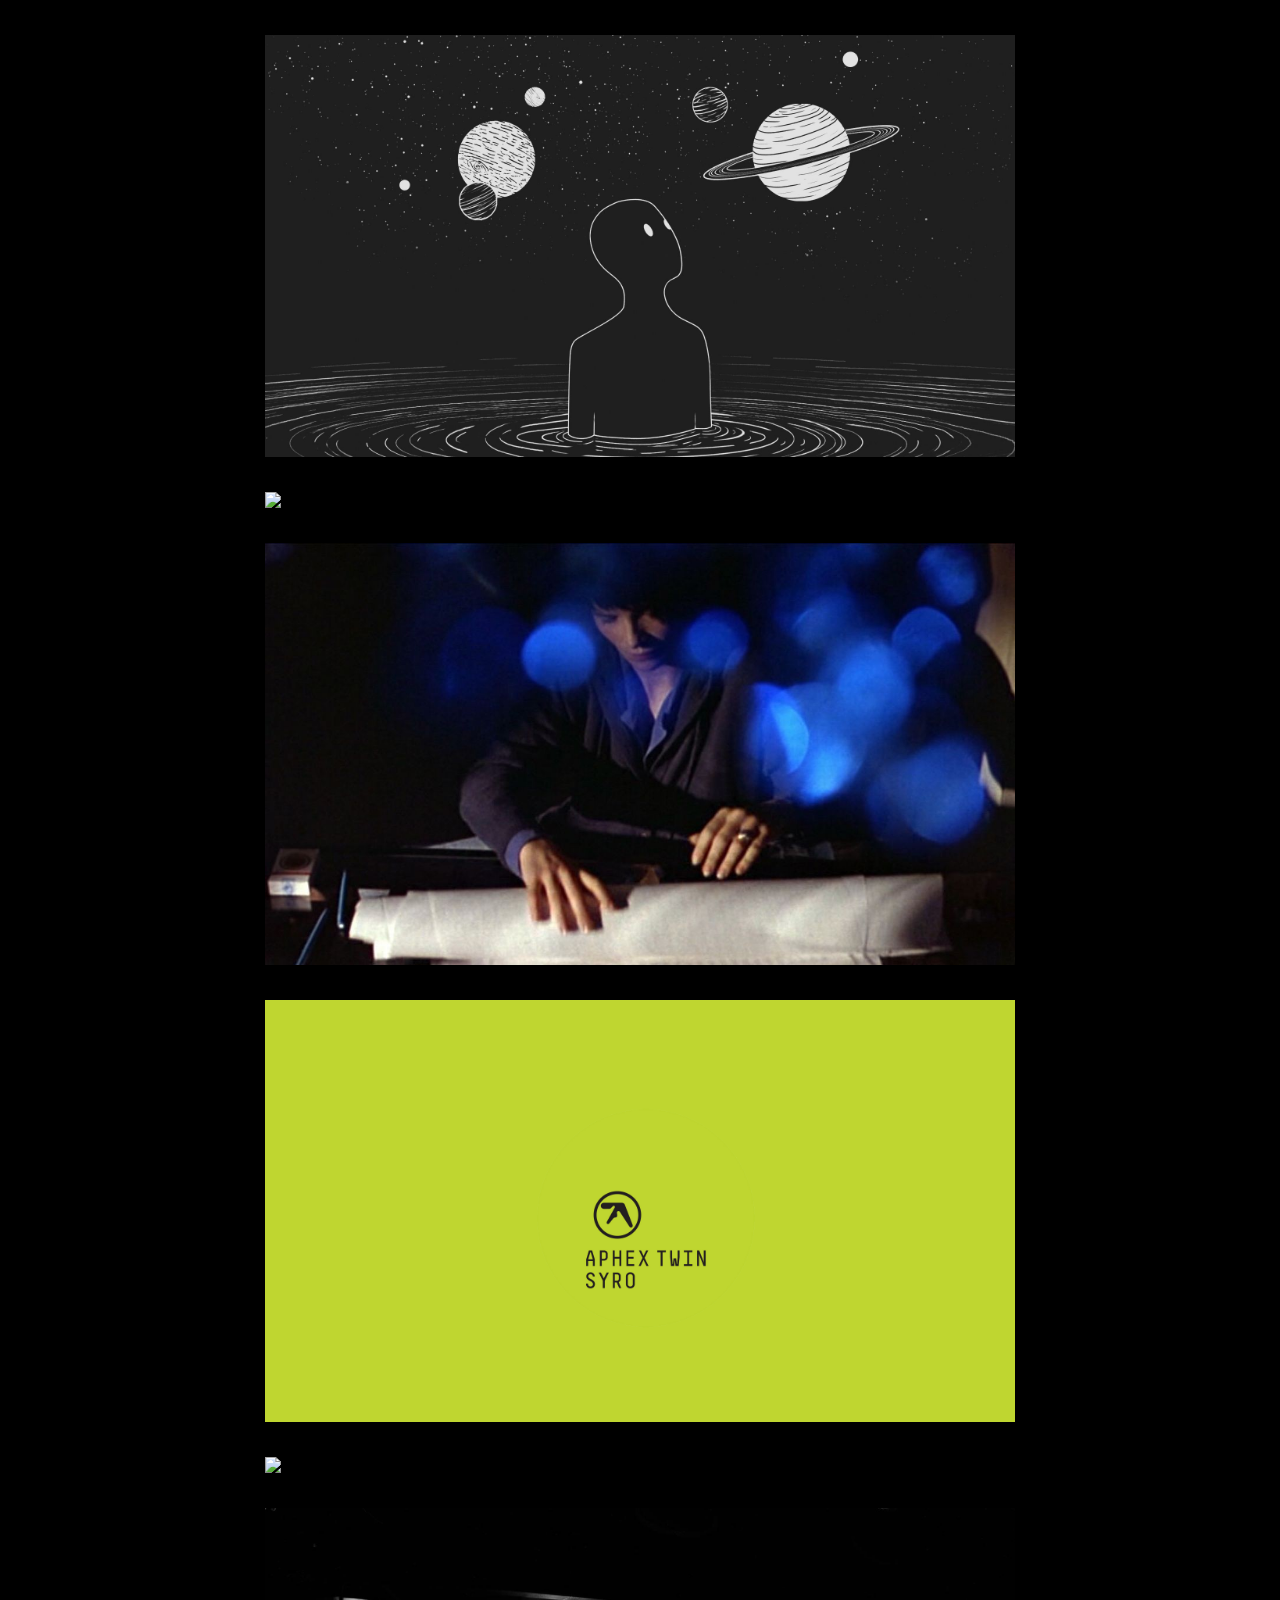
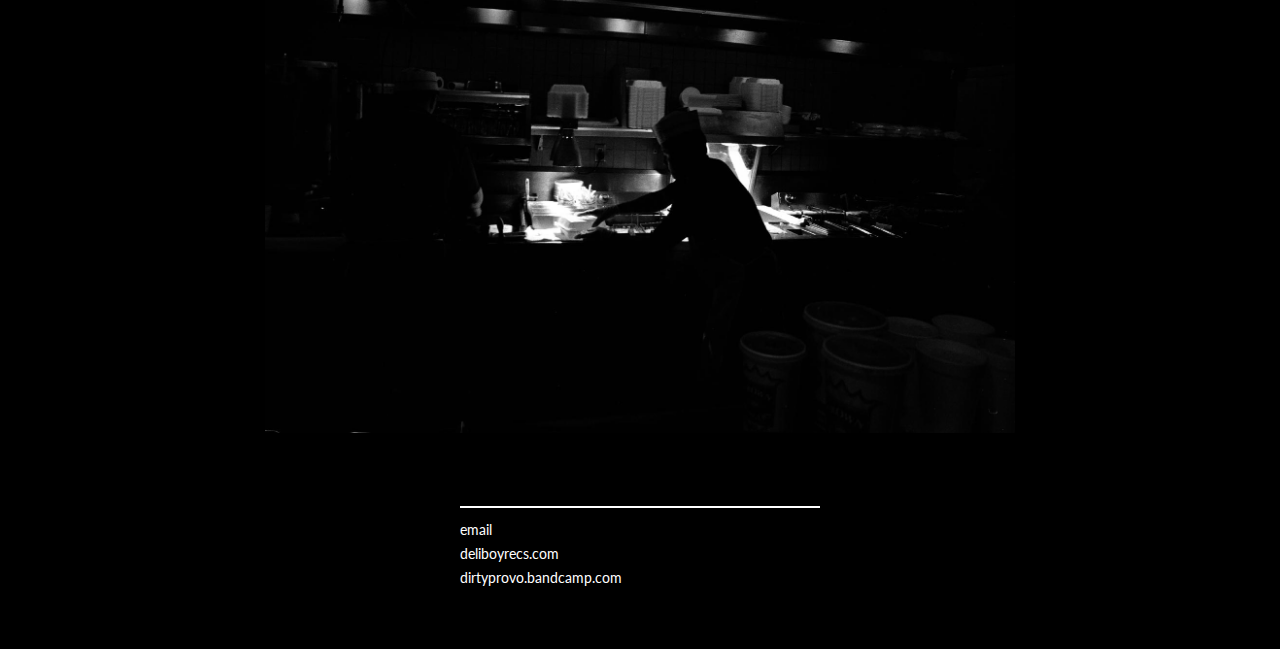
==== waitingroom/index.html @ b411a550 "updated waiting room links and images" ====
<!DOCTYPE html>
<html lang="en">
  <head>
    <meta charset="utf-8">
    <meta http-equiv="X-UA-Compatible" content="IE=edge">
    <meta name="viewport" content="width=device-width, initial-scale=1">
    <meta name="google-site-verification" content="" />
    <meta name="description" content="(waiting room.)">
    <meta name="author" content="jrusshall">
    <link rel="shortcut icon" href="assets/ico/favicon.ico">

    <title>waitingroom</title>

    <link href="assets/css/bootstrap.css" rel="stylesheet">
    <link href="assets/css/style.css" rel="stylesheet">
    <link href="assets/css/font-awesome.min.css" rel="stylesheet">

    <script src="assets/js/modernizr.js"></script>

    <link rel="icon" href="/assets/img/icon.png">
  </head>

  <body>

	<div id="headerwrap">
	    <div class="container">
			<div class="row">
				<!-- <div class="col-lg-8 col-lg-offset-2">
					<h3></h3>
					<h1>deli boy records & tapes</h1>
					<h5></h5>
					<h5></h5>
				</div> -->
        <div class="col-lg-8 col-lg-offset-2 himg">
					<a href="http://i.imgur.com/MYYtwkP.jpg" target="_blank"><img src="assets/img/browser.png" class="img-responsive"></a>
				</div>
        <!-- <div class="col-lg-8 col-lg-offset-2 himg img-spacer">
          <h4><a href="https://choirboy-tl.bandcamp.com/">Choir Boy's "Passive With Desire" out now on Team Love and Deli Boy Records</a></h4>
          <h5><a href="http://www.goldflakepaint.co.uk/album-stream-choir-boy-passive-with-desire-premiere/">Stream on GoldFlakePaint</a></h5>
        </div> -->
        <div class="col-lg-8 col-lg-offset-2 himg img-spacer">
					<a href="http://i.imgur.com/d11Zmqt.jpg" target="_blank"><img src="assets/img/browser-1.png" class="img-responsive"></a>
				</div>
        <div class="col-lg-8 col-lg-offset-2 himg img-spacer">
          <a href="https://www.youtube.com/watch?v=Hxu6my_t4pM" target="_blank"><img src="assets/img/browser-2.png" class="img-responsive"></a>
				</div>
        <div class="col-lg-8 col-lg-offset-2 himg img-spacer">
          <a href="https://www.youtube.com/watch?v=3_MRe3JwFc8" target="_blank"><img src="assets/img/browser-3.png" class="img-responsive"></a>
				</div>
        <div class="col-lg-8 col-lg-offset-2 himg img-spacer">
          <a href="https://www.youtube.com/watch?v=0mkLNYaCJns" target="_blank"><img src="assets/img/browser-4.png" class="img-responsive"></a>
				</div>
				<div class="col-lg-8 col-lg-offset-2 himg img-spacer">
          <a href="https://www.flickr.com/photos/mooksavich/" target="_blank"><img src="assets/img/browser-5.png" class="img-responsive"></a>
				</div>
        <!-- <div class="col-lg-8 col-lg-offset-2 himg img-spacer">
					<img src="assets/img/cover.png" class="img-responsive">
				</div> -->
			</div><!-- /row -->
	    </div> <!-- /container -->
	</div><!-- /headerwrap -->

  <div id="footerwrap">
	 	<div class="container">
		 	<div class="row">
		 		<div class="col-lg-4">
		 			<!-- <h4>about</h4> -->
		 			<!-- <div class="hline-w"></div> -->
            <!-- <p>copyright &copy; 2016 jrh. all rights reserved.</p> -->
  		 	</div>
		 		<div class="col-lg-4">
		 			<!-- <h4>social</h4> -->
		 			<div class="hline"></div>
            <p>
              <a href="mailto:jrusshall@gmail.com">email</a><br/>
              <a href="http://www.deliboyrecs.com">deliboyrecs.com</a><br/>
              <a href="https://dirtyprovo.bandcamp.com">dirtyprovo.bandcamp.com</a><br/>
            </p>
		 			<!-- <p>
		 				<a href="https://www.facebook.com/deliboyrecs/"><i class="fa fa-facebook"></i></a>
            <a href="https://www.instagram.com/choirdoi/"><i class="fa fa-instagram"></i></a>
		 				<a href="https://twitter.com/fartman69haha/"><i class="fa fa-twitter"></i></a>
		 				<a href="http://batmanors.tumblr.com/"><i class="fa fa-tumblr"></i></a>
		 			</p> -->
		 		</div>
		 		<div class="col-lg-4">
		 			<!-- <h4>contact</h4> -->
		 			<!-- <div class="hline-w"></div> -->
          <!-- <p>
            <a href="mailto:jrusshall@gmail.com"><i class="fa fa-envelope"></i></a>
          </p> -->
		 		</div>

		 	</div><! --/row -->
	 	</div><! --/container -->
	 </div><! --/footerwrap -->


  <script src="https://ajax.googleapis.com/ajax/libs/jquery/1.11.0/jquery.min.js"></script>
  <script src="assets/js/bootstrap.min.js"></script>
	<script src="assets/js/retina-1.1.0.js"></script>
	<script src="assets/js/jquery.hoverdir.js"></script>
	<script src="assets/js/jquery.hoverex.min.js"></script>
	<script src="assets/js/jquery.prettyPhoto.js"></script>
  <script src="assets/js/jquery.isotope.min.js"></script>
  <script src="assets/js/custom.js"></script>


<script>
// Portfolio
(function($) {
	"use strict";
	var $container = $('.portfolio'),
		$items = $container.find('.portfolio-item'),
		portfolioLayout = 'fitRows';

		if( $container.hasClass('portfolio-centered') ) {
			portfolioLayout = 'masonry';
		}

		$container.isotope({
			filter: '*',
			animationEngine: 'best-available',
			layoutMode: portfolioLayout,
			animationOptions: {
			duration: 750,
			easing: 'linear',
			queue: false
		},
		masonry: {
		}
		}, refreshWaypoints());

		function refreshWaypoints() {
			setTimeout(function() {
			}, 1000);
		}

		$('nav.portfolio-filter ul a').on('click', function() {
				var selector = $(this).attr('data-filter');
				$container.isotope({ filter: selector }, refreshWaypoints());
				$('nav.portfolio-filter ul a').removeClass('active');
				$(this).addClass('active');
				return false;
		});

		function getColumnNumber() {
			var winWidth = $(window).width(),
			columnNumber = 1;

			if (winWidth > 1200) {
				columnNumber = 5;
			} else if (winWidth > 950) {
				columnNumber = 4;
			} else if (winWidth > 600) {
				columnNumber = 3;
			} else if (winWidth > 400) {
				columnNumber = 2;
			} else if (winWidth > 250) {
				columnNumber = 1;
			}
				return columnNumber;
			}

			function setColumns() {
				var winWidth = $(window).width(),
				columnNumber = getColumnNumber(),
				itemWidth = Math.floor(winWidth / columnNumber);

				$container.find('.portfolio-item').each(function() {
					$(this).css( {
					width : itemWidth + 'px'
				});
			});
		}

		function setPortfolio() {
			setColumns();
			$container.isotope('reLayout');
		}

		$container.imagesLoaded(function () {
			setPortfolio();
		});

		$(window).on('resize', function () {
		setPortfolio();
	});
})(jQuery);
</script>
  </body>
</html>
---- waitingroom/assets/css/style.css ----
@import url(http://fonts.googleapis.com/css?family=Raleway:400,700,900);
@import url(http://fonts.googleapis.com/css?family=Lato:400,900);
@import url("prettyPhoto.css") screen;
@import url("hoverex-all.css") screen;

	* {
		margin: 0;
		padding: 0px;
	}

body {
	background: #000;
	margin: 0;
	height: 100%;
	color: #FFF;
	font-family: 'Lato', sans-serif;
	font-weight: 400;
	}

h1, h2, h3, h4, h5, h6 {
	font-family: 'Raleway', sans-serif;
	font-weight: 700;
}

p {
	padding: 0;
	margin-bottom: 12px;
	font-family: 'Lato', sans-serif;
	font-weight: 400;
	font-size: 14px;
	line-height: 24px;
	color: #FFF;
	margin-top: 10px;
}

img {
	height: auto;
	max-width: 100%;
}

a {
	padding: 0;
	margin: 0;
	text-decoration: none;
	color:#FFF;
	-webkit-transition: background-color .4s linear, color .4s linear;
	-moz-transition: background-color .4s linear, color .4s linear;
	-o-transition: background-color .4s linear, color .4s linear;
	-ms-transition: background-color .4s linear, color .4s linear;
	transition: background-color .4s linear, color .4s linear;
}
a:hover,
a:focus {
  text-decoration: none;
  color:#a1a1a1;
}

::-moz-selection  {
	color: #fff;
	text-shadow:none;
	background:#2B2E31;
}
::selection {
	color: #fff;
	text-shadow:none;
	background:#2B2E31;
}

.centered {
	text-align: center
}

.navbar {
	min-height: 70px;
	padding-top: 10px;
	margin-bottom: 0px;
}

.navbar-brand {
	font-family: 'Raleway', sans-serif;
	font-weight: 800;
	font-style: italic;
}

.navbar-header .navbar-brand {
	color: #FFF;
	text-shadow: 2px 2px 3px #D79CCA;
	font-size: 18px;
}

.navbar-default .navbar-nav > li > a {
	color: #FFF;
	font-weight: 700;
	font-size: 13px;
}

.navbar-default .navbar-nav > li > a:hover {
	color: #D79CCA;
}

.navbar-default .navbar-nav > .active > a, .navbar-default .navbar-nav > .active > a:hover, .navbar-default .navbar-nav > .active > a:focus {
	color: #D79CCA;
	/*background-color: transparent;*/
}

.navbar-default {
	background-color: #000;
	/*background-color:rgba(215, 156, 202, .95);*/
	border-bottom: 2px solid #FFF;
}

.dropdown-menu {
	background: #D79CCA;
}

.dropdown-menu > li > a {
	color: white;
	font-weight: 700;
	font-size: 12px;
}

.btn-theme {
  color: #fff;
  background-color: #D79CCA;
  border-color: #D79CCA;
  margin: 4px;
}
.btn-theme:hover,
.btn-theme:focus,
.btn-theme:active,
.btn-theme.active,
.open .dropdown-toggle.btn-theme {
  color: #fff;
  background-color: #00b3fe;
  border-color: #00b3fe;
}

.dmbutton:hover,
.dmbutton:active,
.dmbutton:focus{
	color: #ffffff;
	background-color: #1A1A1A;
	border-color: #ffffff;
}
.dmbutton {
	background:rgba(0, 0, 0, 0);
	border: 1px solid #ffffff;
	color: #ffffff;
	-webkit-border-radius: 2px;
	border-radius: 2px;
	padding-top: 1.025rem;
	padding-right: 2.25rem;
	letter-spacing:0.85px;
	padding-bottom: 1.0875rem;
	padding-left: 2.25rem;
	font-size: 1.55rem;
	cursor: pointer;
	font-weight: normal;
	line-height: normal;
	margin: 0 0 1.25rem;
	text-decoration: none;
	text-align: center;
	display: inline-block;
	-webkit-transition: background-color 300ms ease-out;
	-moz-transition: background-color 300ms ease-out;
	transition: background-color 300ms ease-out;
	-webkit-appearance: none;
	font-weight: normal !important;
}

.mtb {
	margin-top: 80px;
	margin-bottom: 80px;
}

.mb {
	margin-bottom: 60px;
}

.mt {
	margin-top: 60px;
}

.hline {
	border-bottom: 2px solid #FFF;
}

#headerwrap {
	min-height: 550px;
	padding-top: 35px;
	text-align: center;
}

#headerwrap h3, h5 {
	color: #1A1A1A;
	font-weight: 400;
}

#headerwrap h1 {
	color: #1A1A1A;
	margin-bottom: 25px;
}

#headerwrap .img-responsive {
	margin: 0 auto;
}

.img-spacer {
	padding-top: 35px;
}

/* Services Wrap */
#service {
	margin-top: 5px;
	margin-bottom: 20px;
}

#service h3 {
	margin-bottom: 25px;
	text-shadow: 2px 2px 3px #D79CCA;
}

#service i {
	color: #FFF;
	font-size: 60px;
	padding: 15px;
}

#portfoliowrap {
	display: block;
	text-align: center
}

#portfoliowrap h3 {
	margin-bottom: 1025px;
	text-shadow: 2px 2px 3px #D79CCA;
}

.portfolio {
	padding:0 !important;
	margin:0 !important;
	display:block;
}


.portfolio-item .title:before {border-radius:0; display:none}
.portfolio-item p {margin:0px 0 30px;}
.portfolio-item h3 {margin:-10px 0 10px; font-size:16px; text-transform: ;}


.tpl6 h3
{
	color:#FFF;
	margin:0;
	padding: 57px 5px 0px;
	font-size:16px;
}
.tpl6 .dmbutton
{
	display:inline-block;
	margin: 0px 5px 20px 5px;
	font-size:16px;
}

.tpl6 .bg
{
	height:100%;
	width:100%;
	background-color:#D79CCA;
	background-color:rgba(215, 156, 202, .9);
	text-align:center;
}

/* Testimonials Wrap */
#twrap {
	background: url(../img/t-back.jpg) no-repeat center top;
	margin-top: 0px;
	padding-top:60px;
	text-align:center;
	background-attachment: relative;
	background-position: center center;
	min-height: 450px;
	width: 100%;

    -webkit-background-size: 100%;
    -moz-background-size: 100%;
    -o-background-size: 100%;
    background-size: 100%;

    -webkit-background-size: cover;
    -moz-background-size: cover;
    -o-background-size: cover;
    background-size: cover;
}

#twrap i {
	font-size: 50px;
	color: white;
	margin-bottom: 25px;
}

#twrap p {
	color: white;
	font-size: 15px;
	line-height: 30px;
}

/* clients logo */
#cwrap {
	background: #f7f7f7;
	margin-top: 0px;
	padding-top: 80px;
	padding-bottom: 100px;
}

#cwrap h3 {
	margin-bottom: 60px;
}

/* Footer */
#footerwrap {
	padding-top: 73px;
	padding-bottom: 47px;
	background: #000;
}

#footerwrap p {
	color: #FFF;
}

#footerwrap h4 {
	color: #FFF;
}

#footerwrap i {
	font-size: 30px;
	color: #FFF;
	padding-right: 25px;
}

#footerwrap i:hover {
	color: #1A1A1A;
}

/* General Tweaks */
#blue {
	background: #00b3fe;
	margin-top: 60px;
	margin-bottom: 60px;
	padding-top: 25px;
	padding-bottom: 25px;
}

#blue h3 {
	color: white;
	margin-left: 15px;
}

.ctitle {
	color: #00b3fe;
	font-weight: 700;
	margin-bottom: 15px;
}

csmall {
	font-size: 12px;
	color: #b3b3b3;
}
csmall2 {
	font-size: 12px;
	color: #f39c12
}

.spacing {
	margin-top: 40px;
	margin-bottom: 40px;
}

.badge-theme {
	background: #00b3fe;
}

/* Contact Page */
#contactwrap {
	background: url(../img/contact.jpg) no-repeat center top;
	margin-top: -60px;
	padding-top:0px;
	text-align:center;
	background-attachment: relative;
	background-position: center center;
	min-height: 400px;
	width: 100%;

    -webkit-background-size: 100%;
    -moz-background-size: 100%;
    -o-background-size: 100%;
    background-size: 100%;

    -webkit-background-size: cover;
    -moz-background-size: cover;
    -o-background-size: cover;
    background-size: cover;
}

/* Blog Page */
.popular-posts {
	margin: 0px;
	padding-left: 0px;
	}

.popular-posts li {
	list-style: none;
	margin-bottom: 20px;
	min-height: 70px;
}
.popular-posts li a,
.popular-posts li a:hover {
	color:#2f2f2f;
	text-decoration: none;
	}

.popular-posts li img {
	float: left;
	margin-right: 20px;
	}

.popular-posts li em {
	font-family: 'Lato', sans-serif;
	font-size: 12px;
	color: #b3b3b3
	}

.popular-posts p {
	line-height: normal;
	margin-bottom: auto;
}

.share i {
	padding-right: 15px;
	font-size: 18px;
}
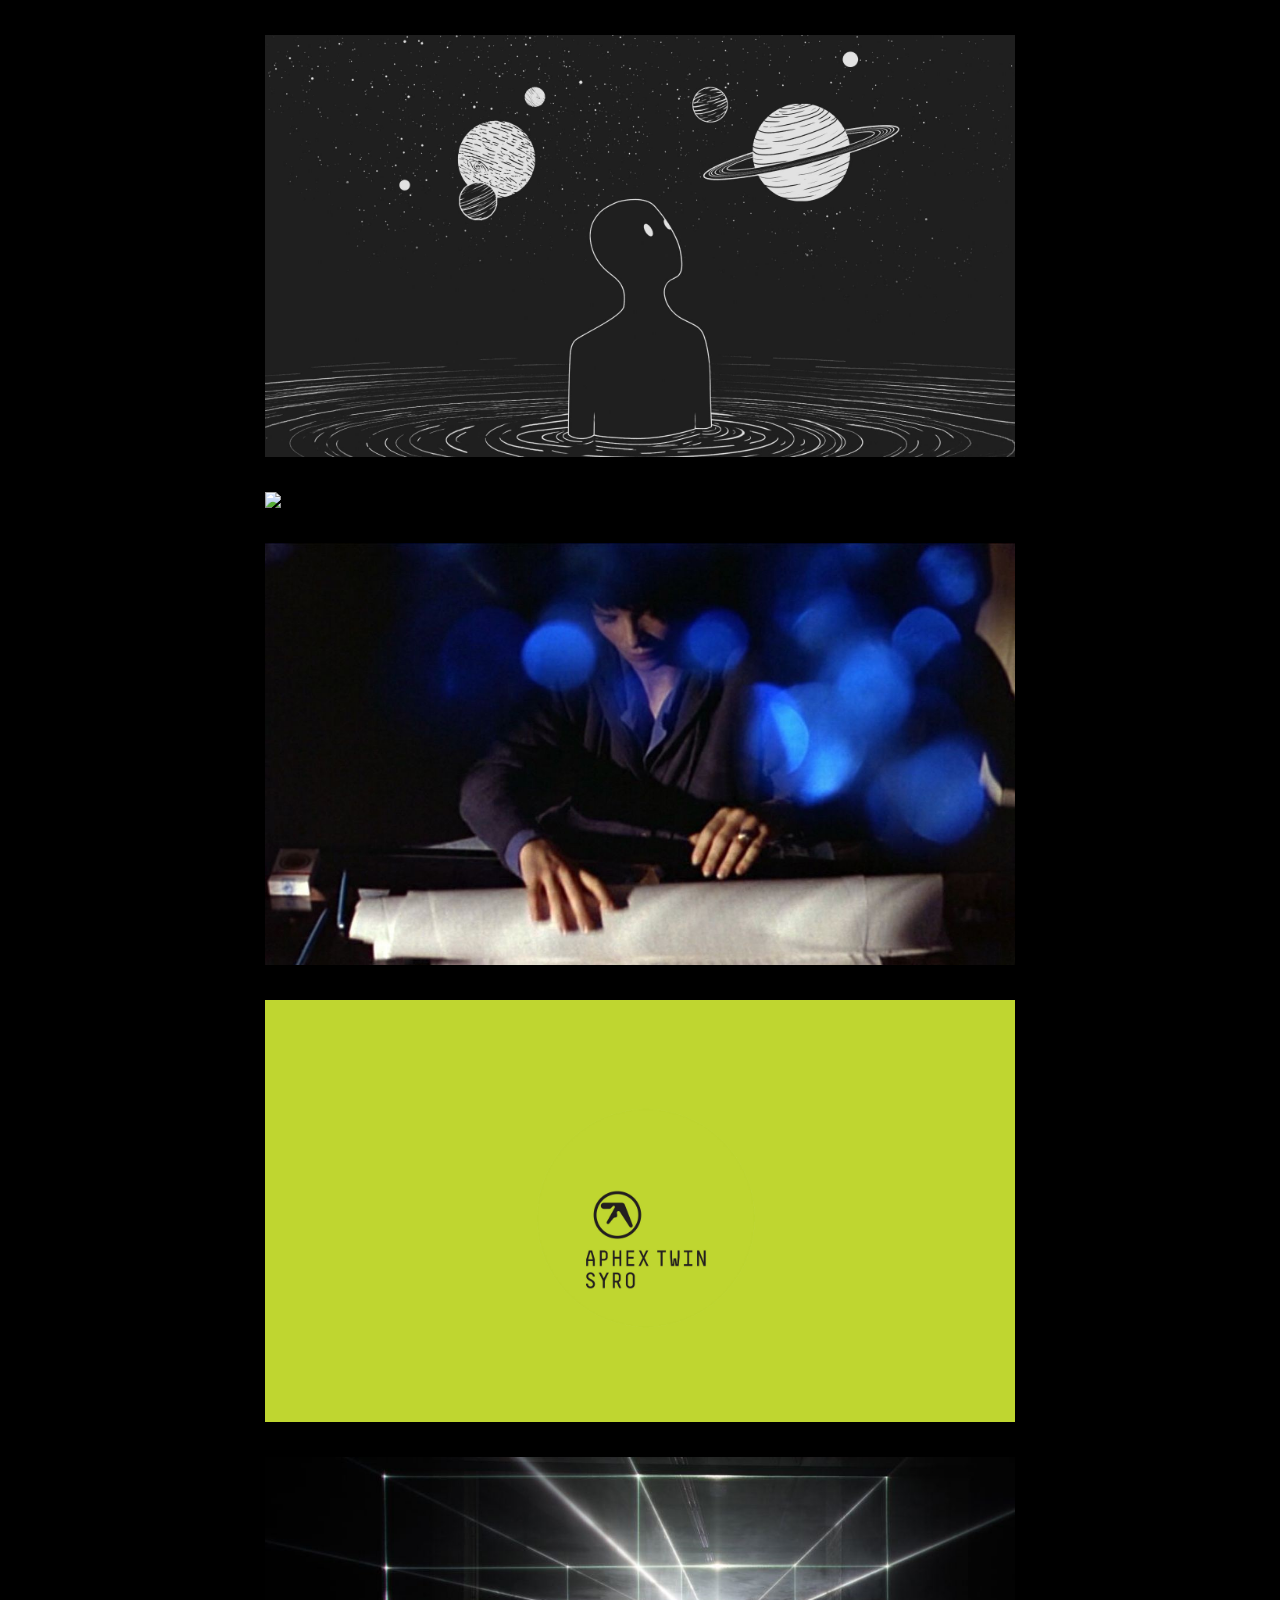
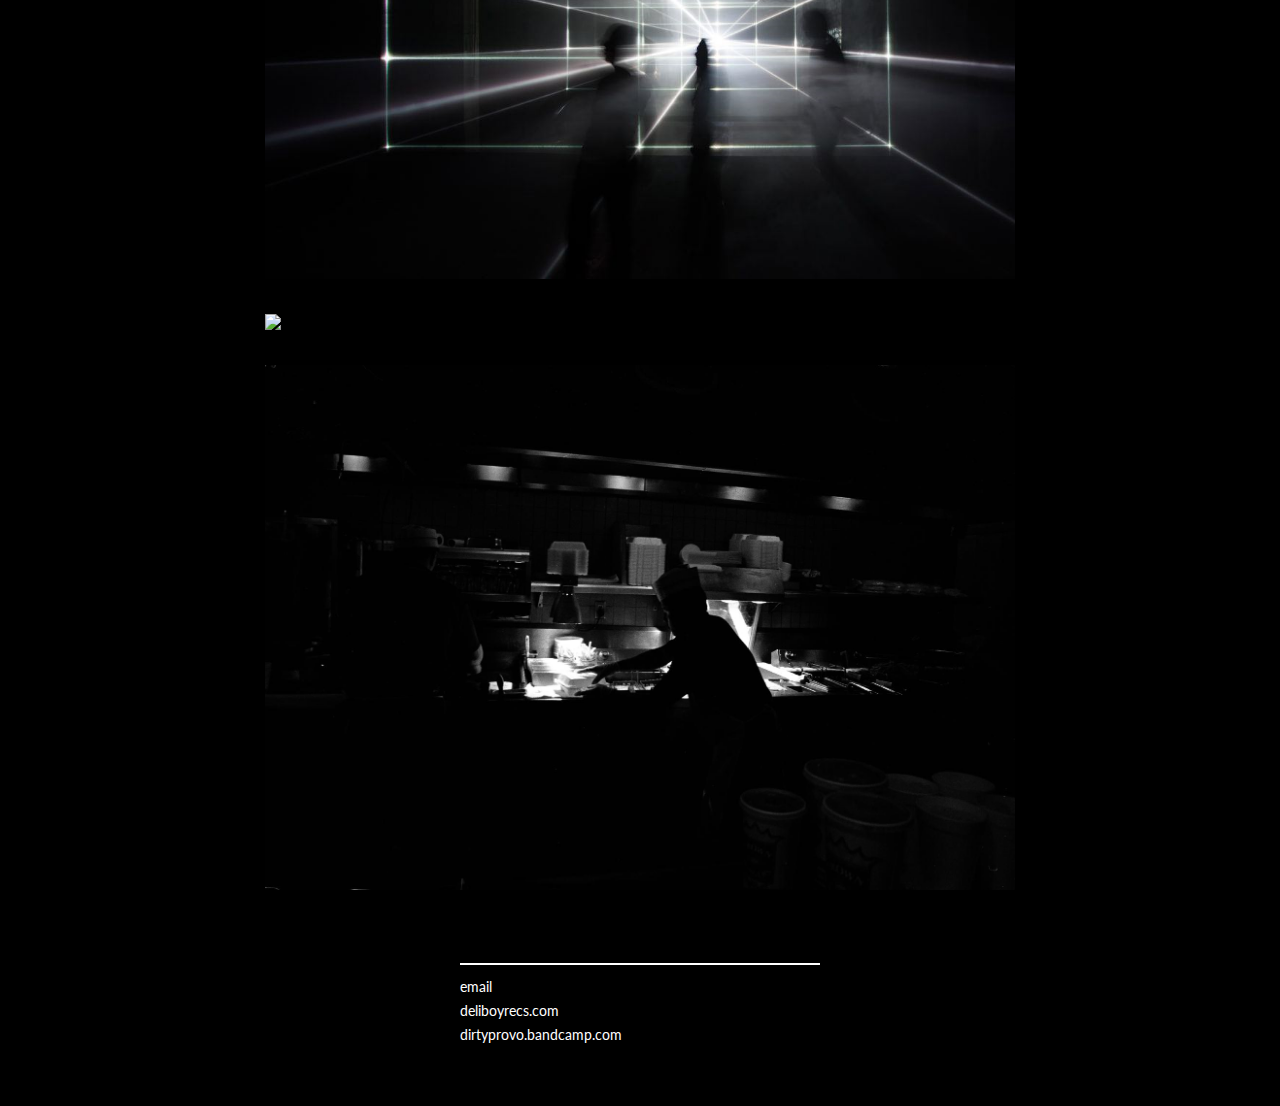
==== commit 3e110327: "updated waiting room links and images" ====
--- a/waitingroom/index.html
+++ b/waitingroom/index.html
@@ -32,7 +32,7 @@
 					<h5></h5>
 				</div> -->
         <div class="col-lg-8 col-lg-offset-2 himg">
-					<a href="http://i.imgur.com/MYYtwkP.jpg" target="_blank"><img src="assets/img/browser.png" class="img-responsive"></a>
+          <a href="http://i.imgur.com/MYYtwkP.jpg" target="_blank"><img src="assets/img/browser-6.png" class="img-responsive"></a>
 				</div>
         <!-- <div class="col-lg-8 col-lg-offset-2 himg img-spacer">
           <h4><a href="https://choirboy-tl.bandcamp.com/">Choir Boy's "Passive With Desire" out now on Team Love and Deli Boy Records</a></h4>
@@ -46,6 +46,9 @@
 				</div>
         <div class="col-lg-8 col-lg-offset-2 himg img-spacer">
           <a href="https://www.youtube.com/watch?v=3_MRe3JwFc8" target="_blank"><img src="assets/img/browser-3.png" class="img-responsive"></a>
+				</div>
+        <div class="col-lg-8 col-lg-offset-2 himg img-spacer">
+          <a href="http://www.dayfornight.io/" target="_blank"><img src="assets/img/browser.png" class="img-responsive"></a>
 				</div>
         <div class="col-lg-8 col-lg-offset-2 himg img-spacer">
           <a href="https://www.youtube.com/watch?v=0mkLNYaCJns" target="_blank"><img src="assets/img/browser-4.png" class="img-responsive"></a>
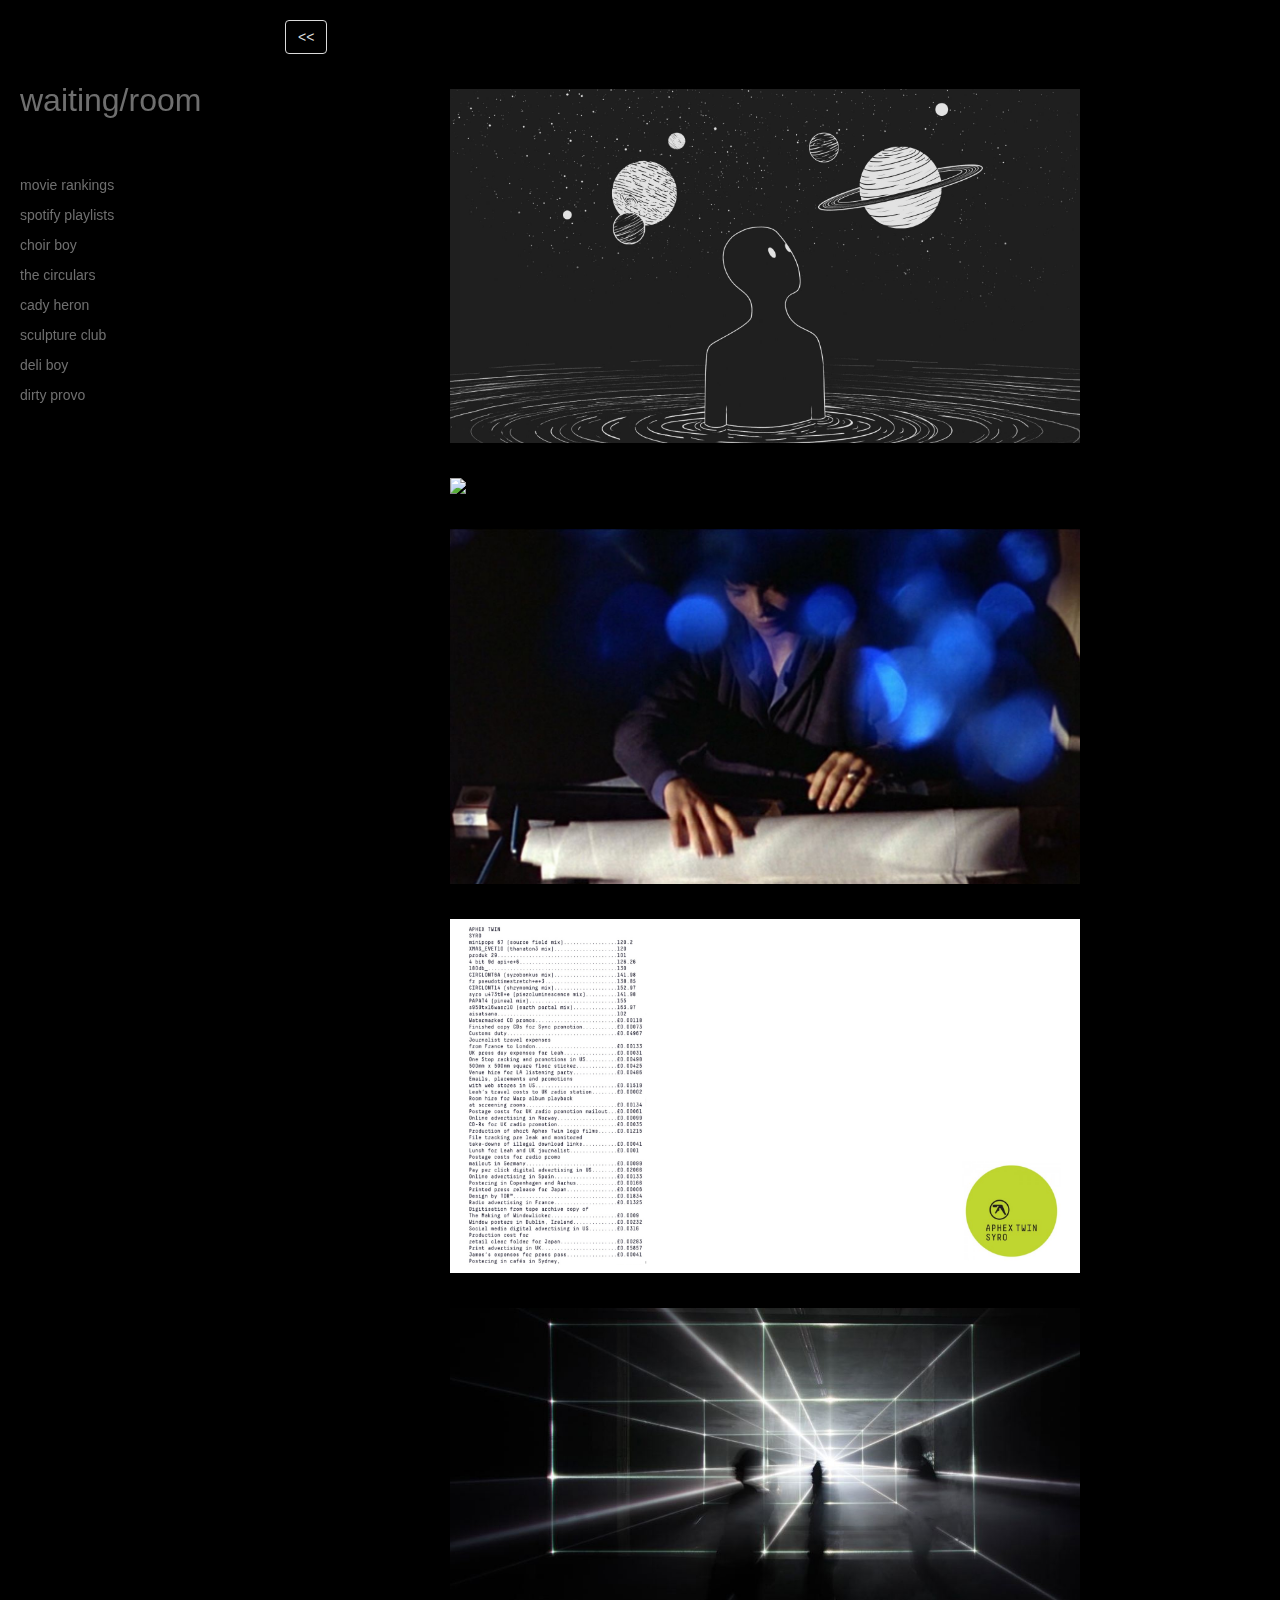
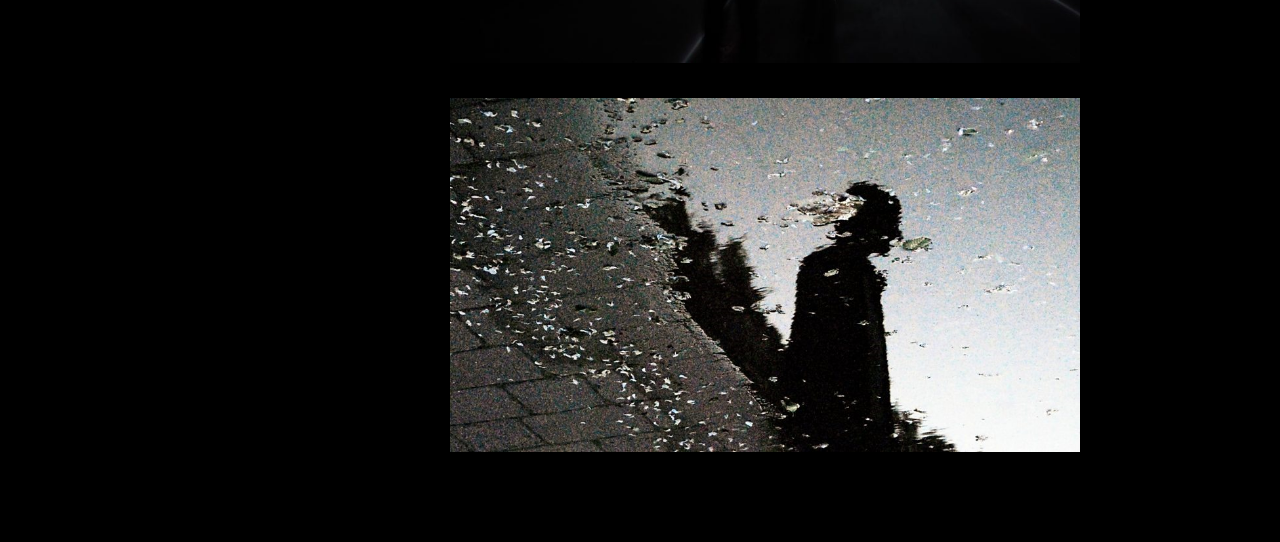
==== commit 90b16797: "new waiting room" ====
--- a/waitingroom/index.html
+++ b/waitingroom/index.html
@@ -1,195 +1,119 @@
 <!DOCTYPE html>
 <html lang="en">
-  <head>
+
+<head>
+
     <meta charset="utf-8">
     <meta http-equiv="X-UA-Compatible" content="IE=edge">
-    <meta name="viewport" content="width=device-width, initial-scale=1">
-    <meta name="google-site-verification" content="" />
+    <meta name="viewport" content="width=device-width, shrink-to-fit=no, initial-scale=1">
     <meta name="description" content="(waiting room.)">
-    <meta name="author" content="jrusshall">
-    <link rel="shortcut icon" href="assets/ico/favicon.ico">
+    <meta name="author" content="">
 
-    <title>waitingroom</title>
+    <title>waiting room</title>
 
-    <link href="assets/css/bootstrap.css" rel="stylesheet">
-    <link href="assets/css/style.css" rel="stylesheet">
-    <link href="assets/css/font-awesome.min.css" rel="stylesheet">
+    <!-- Bootstrap Core CSS -->
+    <link href="css/bootstrap.min.css" rel="stylesheet">
 
-    <script src="assets/js/modernizr.js"></script>
+    <!-- Custom CSS -->
+    <link href="css/style.css" rel="stylesheet">
 
-    <link rel="icon" href="/assets/img/icon.png">
-  </head>
+    <!-- HTML5 Shim and Respond.js IE8 support of HTML5 elements and media queries -->
+    <!-- WARNING: Respond.js doesn't work if you view the page via file:// -->
+    <!--[if lt IE 9]>
+        <script src="https://oss.maxcdn.com/libs/html5shiv/3.7.0/html5shiv.js"></script>
+        <script src="https://oss.maxcdn.com/libs/respond.js/1.4.2/respond.min.js"></script>
+    <![endif]-->
+    <link rel="icon" href="/img/favicon.ico">
+</head>
 
-  <body>
+<body>
 
-	<div id="headerwrap">
-	    <div class="container">
-			<div class="row">
-				<!-- <div class="col-lg-8 col-lg-offset-2">
-					<h3></h3>
-					<h1>deli boy records & tapes</h1>
-					<h5></h5>
-					<h5></h5>
-				</div> -->
-        <div class="col-lg-8 col-lg-offset-2 himg">
-          <a href="http://i.imgur.com/MYYtwkP.jpg" target="_blank"><img src="assets/img/browser-6.png" class="img-responsive"></a>
-				</div>
-        <!-- <div class="col-lg-8 col-lg-offset-2 himg img-spacer">
-          <h4><a href="https://choirboy-tl.bandcamp.com/">Choir Boy's "Passive With Desire" out now on Team Love and Deli Boy Records</a></h4>
-          <h5><a href="http://www.goldflakepaint.co.uk/album-stream-choir-boy-passive-with-desire-premiere/">Stream on GoldFlakePaint</a></h5>
-        </div> -->
-        <div class="col-lg-8 col-lg-offset-2 himg img-spacer">
-					<a href="http://i.imgur.com/d11Zmqt.jpg" target="_blank"><img src="assets/img/browser-1.png" class="img-responsive"></a>
-				</div>
-        <div class="col-lg-8 col-lg-offset-2 himg img-spacer">
-          <a href="https://www.youtube.com/watch?v=Hxu6my_t4pM" target="_blank"><img src="assets/img/browser-2.png" class="img-responsive"></a>
-				</div>
-        <div class="col-lg-8 col-lg-offset-2 himg img-spacer">
-          <a href="https://www.youtube.com/watch?v=3_MRe3JwFc8" target="_blank"><img src="assets/img/browser-3.png" class="img-responsive"></a>
-				</div>
-        <div class="col-lg-8 col-lg-offset-2 himg img-spacer">
-          <a href="http://www.dayfornight.io/" target="_blank"><img src="assets/img/browser.png" class="img-responsive"></a>
-				</div>
-        <div class="col-lg-8 col-lg-offset-2 himg img-spacer">
-          <a href="https://www.youtube.com/watch?v=0mkLNYaCJns" target="_blank"><img src="assets/img/browser-4.png" class="img-responsive"></a>
-				</div>
-				<div class="col-lg-8 col-lg-offset-2 himg img-spacer">
-          <a href="https://www.flickr.com/photos/mooksavich/" target="_blank"><img src="assets/img/browser-5.png" class="img-responsive"></a>
-				</div>
-        <!-- <div class="col-lg-8 col-lg-offset-2 himg img-spacer">
-					<img src="assets/img/cover.png" class="img-responsive">
-				</div> -->
-			</div><!-- /row -->
-	    </div> <!-- /container -->
-	</div><!-- /headerwrap -->
+    <div id="wrapper">
 
-  <div id="footerwrap">
-	 	<div class="container">
-		 	<div class="row">
-		 		<div class="col-lg-4">
-		 			<!-- <h4>about</h4> -->
-		 			<!-- <div class="hline-w"></div> -->
-            <!-- <p>copyright &copy; 2016 jrh. all rights reserved.</p> -->
-  		 	</div>
-		 		<div class="col-lg-4">
-		 			<!-- <h4>social</h4> -->
-		 			<div class="hline"></div>
-            <p>
-              <a href="mailto:jrusshall@gmail.com">email</a><br/>
-              <a href="http://www.deliboyrecs.com">deliboyrecs.com</a><br/>
-              <a href="https://dirtyprovo.bandcamp.com">dirtyprovo.bandcamp.com</a><br/>
-            </p>
-		 			<!-- <p>
-		 				<a href="https://www.facebook.com/deliboyrecs/"><i class="fa fa-facebook"></i></a>
-            <a href="https://www.instagram.com/choirdoi/"><i class="fa fa-instagram"></i></a>
-		 				<a href="https://twitter.com/fartman69haha/"><i class="fa fa-twitter"></i></a>
-		 				<a href="http://batmanors.tumblr.com/"><i class="fa fa-tumblr"></i></a>
-		 			</p> -->
-		 		</div>
-		 		<div class="col-lg-4">
-		 			<!-- <h4>contact</h4> -->
-		 			<!-- <div class="hline-w"></div> -->
-          <!-- <p>
-            <a href="mailto:jrusshall@gmail.com"><i class="fa fa-envelope"></i></a>
-          </p> -->
-		 		</div>
+        <!-- Sidebar -->
+        <div id="sidebar-wrapper">
+            <ul class="sidebar-nav">
+                <li class="sidebar-brand">
+                    <p>
+                        waiting/room
+                    </p>
+                </li>
+                <li>
+                    <a href="https://www.criticker.com/?fl&user=jonas01radio" target="_blank">movie rankings</a>
+                </li>
+                <li>
+                    <a href="https://open.spotify.com/user/1223334847" target="_blank">spotify playlists</a>
+                </li>
+                <li>
+                    <a href="https://choirboy-tl.bandcamp.com/" target="_blank">choir boy</a>
+                </li>
+                <li>
+                    <a href="https://thecirculars.bandcamp.com/" target="_blank">the circulars</a>
+                </li>
+                <li>
+                    <a href="https://cityofdis666.bandcamp.com/album/cady-heron-demo" target="_blank">cady heron</a>
+                </li>
+                <li>
+                    <a href="https://sculptureclub.bandcamp.com/" target="_blank">sculpture club</a>
+                </li>
+                <li>
+                    <a href="http://www.deliboyrecs.com" target="_blank">deli boy</a>
+                </li>
+                <li>
+                    <a href="https://dirtyprovo.bandcamp.com" target="_blank">dirty provo</a>
+                </li>
+            </ul>
+        </div>
+        <!-- /#sidebar-wrapper -->
 
-		 	</div><! --/row -->
-	 	</div><! --/container -->
-	 </div><! --/footerwrap -->
+        <!-- Page Content -->
+        <div id="page-content-wrapper">
+            <div class="container-fluid">
+                <div class="row">
+                    <div class="col-lg-12">
+                        <a href="#menu-toggle" class="btn btn-default" id="menu-toggle"><<</a>
+                    </div>
 
+                    <div class="col-lg-8 col-lg-offset-2 himg img-spacer">
+                      <a href="http://i.imgur.com/MYYtwkP.jpg" target="_blank"><img src="img/browser.png" class="img-responsive"></a>
+            				</div>
+                    <div class="col-lg-8 col-lg-offset-2 himg img-spacer">
+            					<a href="http://i.imgur.com/d11Zmqt.jpg" target="_blank"><img src="img/browser-1.png" class="img-responsive"></a>
+            				</div>
+                    <div class="col-lg-8 col-lg-offset-2 himg img-spacer">
+                      <a href="https://www.youtube.com/watch?v=Hxu6my_t4pM" target="_blank"><img src="img/browser-2.png" class="img-responsive"></a>
+            				</div>
+                    <div class="col-lg-8 col-lg-offset-2 himg img-spacer">
+                      <a href="https://www.youtube.com/watch?v=3_MRe3JwFc8" target="_blank"><img src="img/browser-3.png" class="img-responsive"></a>
+            				</div>
+                    <div class="col-lg-8 col-lg-offset-2 himg img-spacer">
+                      <a href="http://www.dayfornight.io/" target="_blank"><img src="img/browser-4.png" class="img-responsive"></a>
+            				</div>
+                    <div class="col-lg-8 col-lg-offset-2 himg img-spacer img-spacer-2">
+                      <a href="https://www.youtube.com/watch?v=0mkLNYaCJns" target="_blank"><img src="img/browser-5.png" class="img-responsive"></a>
+            				</div>
+                </div>
+            </div>
+        </div>
+        <!-- /#page-content-wrapper -->
 
-  <script src="https://ajax.googleapis.com/ajax/libs/jquery/1.11.0/jquery.min.js"></script>
-  <script src="assets/js/bootstrap.min.js"></script>
-	<script src="assets/js/retina-1.1.0.js"></script>
-	<script src="assets/js/jquery.hoverdir.js"></script>
-	<script src="assets/js/jquery.hoverex.min.js"></script>
-	<script src="assets/js/jquery.prettyPhoto.js"></script>
-  <script src="assets/js/jquery.isotope.min.js"></script>
-  <script src="assets/js/custom.js"></script>
+    </div>
+    <!-- /#wrapper -->
 
+    <!-- jQuery -->
+    <script src="js/jquery.js"></script>
 
-<script>
-// Portfolio
-(function($) {
-	"use strict";
-	var $container = $('.portfolio'),
-		$items = $container.find('.portfolio-item'),
-		portfolioLayout = 'fitRows';
+    <!-- Bootstrap Core JavaScript -->
+    <script src="js/bootstrap.min.js"></script>
 
-		if( $container.hasClass('portfolio-centered') ) {
-			portfolioLayout = 'masonry';
-		}
+    <!-- Menu Toggle Script -->
+    <script>
+    $("#menu-toggle").click(function(e) {
+        e.preventDefault();
+        $("#wrapper").toggleClass("toggled");
+    });
+    </script>
 
-		$container.isotope({
-			filter: '*',
-			animationEngine: 'best-available',
-			layoutMode: portfolioLayout,
-			animationOptions: {
-			duration: 750,
-			easing: 'linear',
-			queue: false
-		},
-		masonry: {
-		}
-		}, refreshWaypoints());
+</body>
 
-		function refreshWaypoints() {
-			setTimeout(function() {
-			}, 1000);
-		}
-
-		$('nav.portfolio-filter ul a').on('click', function() {
-				var selector = $(this).attr('data-filter');
-				$container.isotope({ filter: selector }, refreshWaypoints());
-				$('nav.portfolio-filter ul a').removeClass('active');
-				$(this).addClass('active');
-				return false;
-		});
-
-		function getColumnNumber() {
-			var winWidth = $(window).width(),
-			columnNumber = 1;
-
-			if (winWidth > 1200) {
-				columnNumber = 5;
-			} else if (winWidth > 950) {
-				columnNumber = 4;
-			} else if (winWidth > 600) {
-				columnNumber = 3;
-			} else if (winWidth > 400) {
-				columnNumber = 2;
-			} else if (winWidth > 250) {
-				columnNumber = 1;
-			}
-				return columnNumber;
-			}
-
-			function setColumns() {
-				var winWidth = $(window).width(),
-				columnNumber = getColumnNumber(),
-				itemWidth = Math.floor(winWidth / columnNumber);
-
-				$container.find('.portfolio-item').each(function() {
-					$(this).css( {
-					width : itemWidth + 'px'
-				});
-			});
-		}
-
-		function setPortfolio() {
-			setColumns();
-			$container.isotope('reLayout');
-		}
-
-		$container.imagesLoaded(function () {
-			setPortfolio();
-		});
-
-		$(window).on('resize', function () {
-		setPortfolio();
-	});
-})(jQuery);
-</script>
-  </body>
 </html>
--- a/waitingroom/css/style.css
+++ b/waitingroom/css/style.css
@@ -0,0 +1,140 @@
+body {
+    overflow-x: hidden;
+    background: url("/img/background.png") black;
+    /*background-image: url("/img/background.png");*/
+    background-attachment: fixed;
+    background-size: cover;
+ }
+
+/* Toggle Styles */
+#menu-toggle {
+    background: none;
+    color: #DBDBDB;
+    border-color: #DBDBDB;
+}
+#wrapper {
+    padding-left: 0;
+    -webkit-transition: all 0.5s ease;
+    -moz-transition: all 0.5s ease;
+    -o-transition: all 0.5s ease;
+    transition: all 0.5s ease;
+}
+
+#wrapper.toggled {
+    padding-left: 250px;
+}
+
+#sidebar-wrapper {
+    z-index: 1000;
+    position: fixed;
+    left: 250px;
+    width: 0;
+    height: 100%;
+    margin-top: 70px;
+    margin-left: -250px;
+    overflow-y: auto;
+    /*background: #000;*/
+    -webkit-transition: all 0.5s ease;
+    -moz-transition: all 0.5s ease;
+    -o-transition: all 0.5s ease;
+    transition: all 0.5s ease;
+}
+
+#wrapper.toggled #sidebar-wrapper {
+    width: 250px;
+}
+
+#page-content-wrapper {
+    width: 100%;
+    position: absolute;
+    padding: 15px;
+}
+
+#wrapper.toggled #page-content-wrapper {
+    position: absolute;
+    margin-right: -250px;
+}
+
+/* Sidebar Styles */
+
+.sidebar-nav {
+    position: absolute;
+    top: 0;
+    width: 250px;
+    margin: 0;
+    padding: 0;
+    list-style: none;
+}
+
+.sidebar-nav li {
+    text-indent: 20px;
+    line-height: 30px;
+}
+
+.sidebar-nav li a {
+    display: block;
+    text-decoration: none;
+    color: #6F6F6F;
+}
+
+.sidebar-nav li a:hover {
+    text-decoration: none;
+    color: #fff;
+    background: rgba(160,160,160,0.1);
+}
+
+.sidebar-nav li a:active,
+.sidebar-nav li a:focus {
+    text-decoration: none;
+}
+
+.sidebar-nav > .sidebar-brand {
+    height: 65px;
+    font-size: 32px;
+    line-height: 60px;
+    margin-bottom: 35px;
+}
+
+.sidebar-nav > .sidebar-brand p {
+    color: #6F6F6F;
+}
+
+.sidebar-nav > .sidebar-brand a:hover {
+    color: #fff;
+    background: none;
+}
+
+.img-spacer {
+	  padding-top: 35px;
+}
+.img-spacer-2 {
+	  padding-bottom: 70px;
+}
+
+@media(min-width:768px) {
+    #wrapper {
+        padding-left: 250px;
+    }
+
+    #wrapper.toggled {
+        padding-left: 0;
+    }
+
+    #sidebar-wrapper {
+        width: 250px;
+    }
+
+    #wrapper.toggled #sidebar-wrapper {
+        width: 0;
+    }
+
+    #page-content-wrapper {
+        padding: 20px;
+        position: relative;
+    }
+
+    #wrapper.toggled #page-content-wrapper {
+        position: relative;
+        margin-right: 0;
+    }
+}
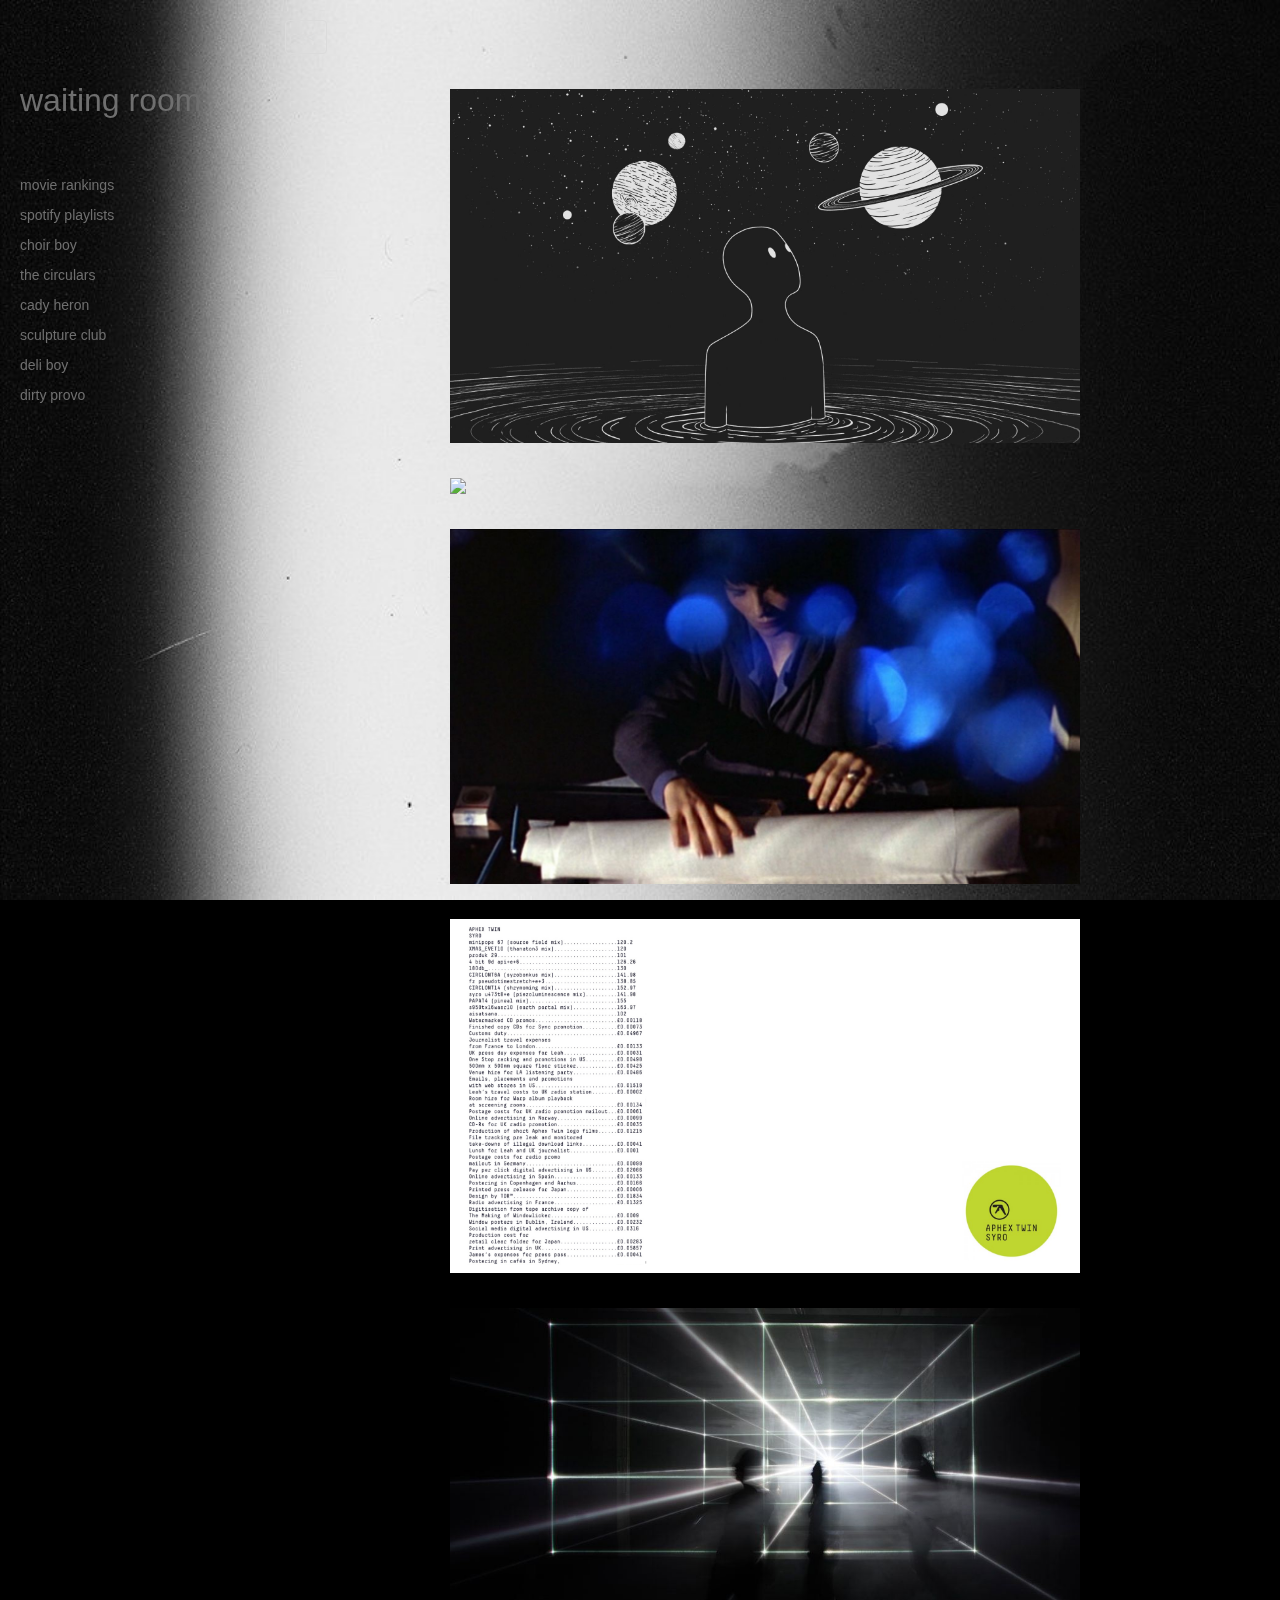
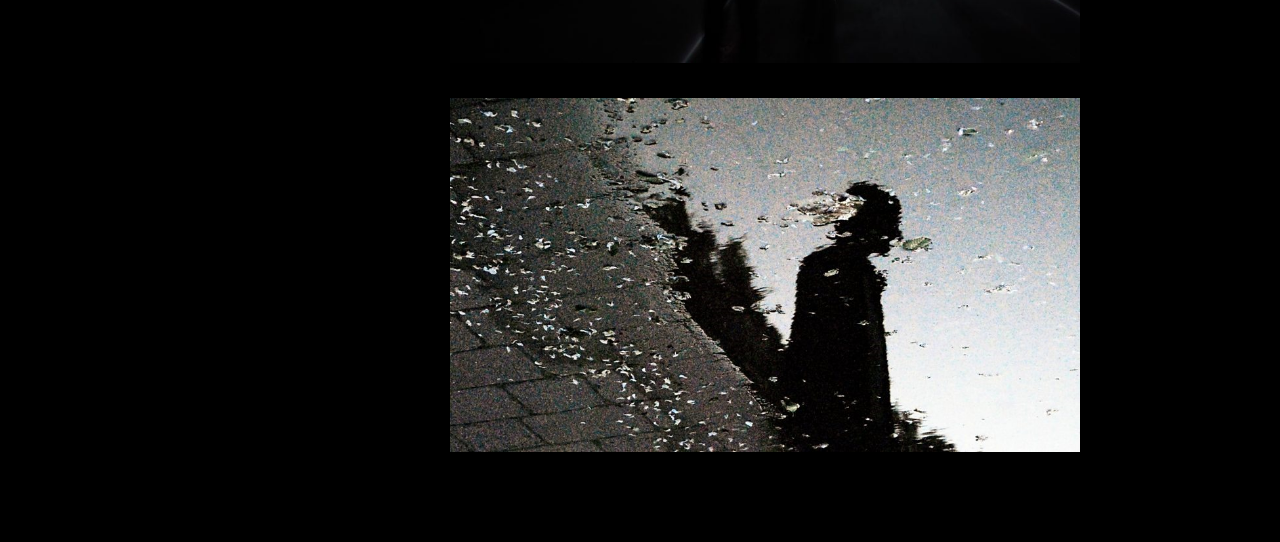
==== commit fac61e5a: "Updated widget links and design" ====
--- a/waitingroom/index.html
+++ b/waitingroom/index.html
@@ -35,7 +35,7 @@
             <ul class="sidebar-nav">
                 <li class="sidebar-brand">
                     <p>
-                        waiting/room
+                        waiting room
                     </p>
                 </li>
                 <li>
--- a/waitingroom/css/style.css
+++ b/waitingroom/css/style.css
@@ -1,6 +1,6 @@
 body {
     overflow-x: hidden;
-    background: url("/img/background.png") black;
+    background: url("../img/background.png") black;
     /*background-image: url("/img/background.png");*/
     background-attachment: fixed;
     background-size: cover;
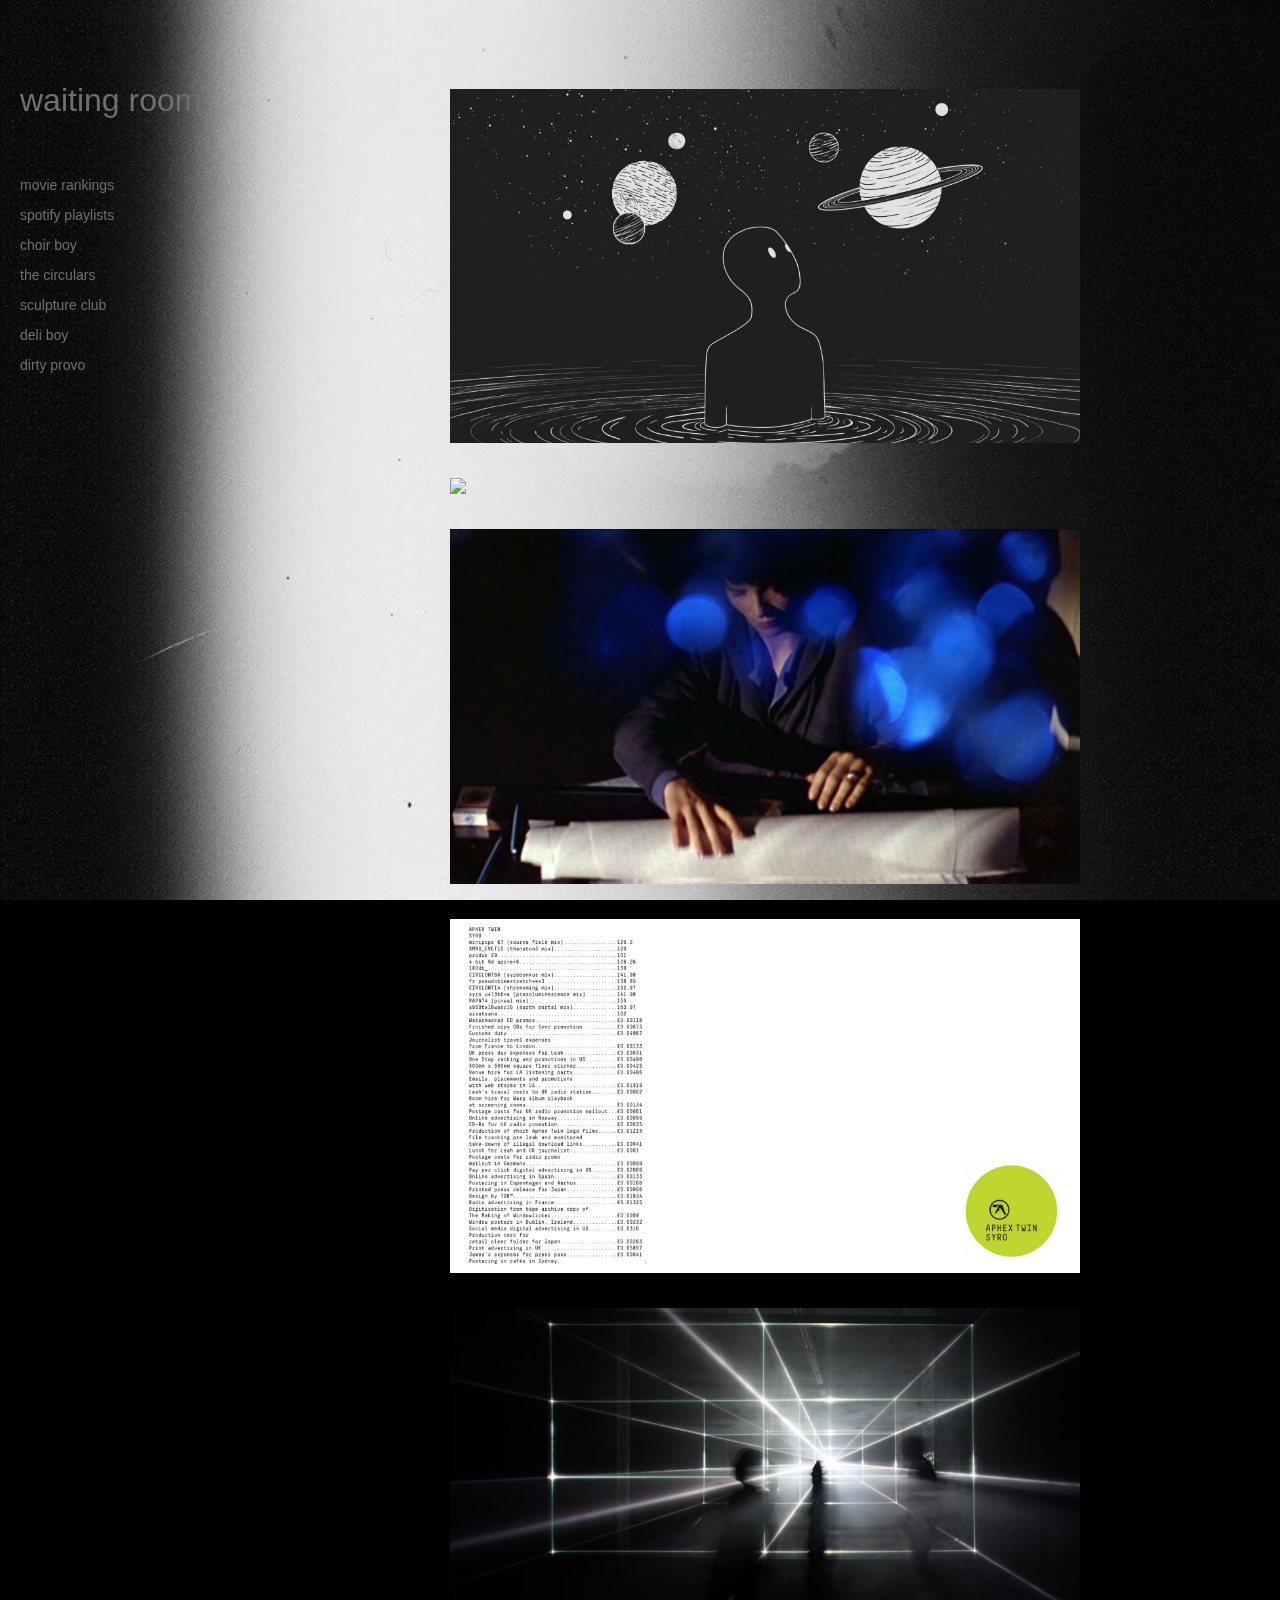
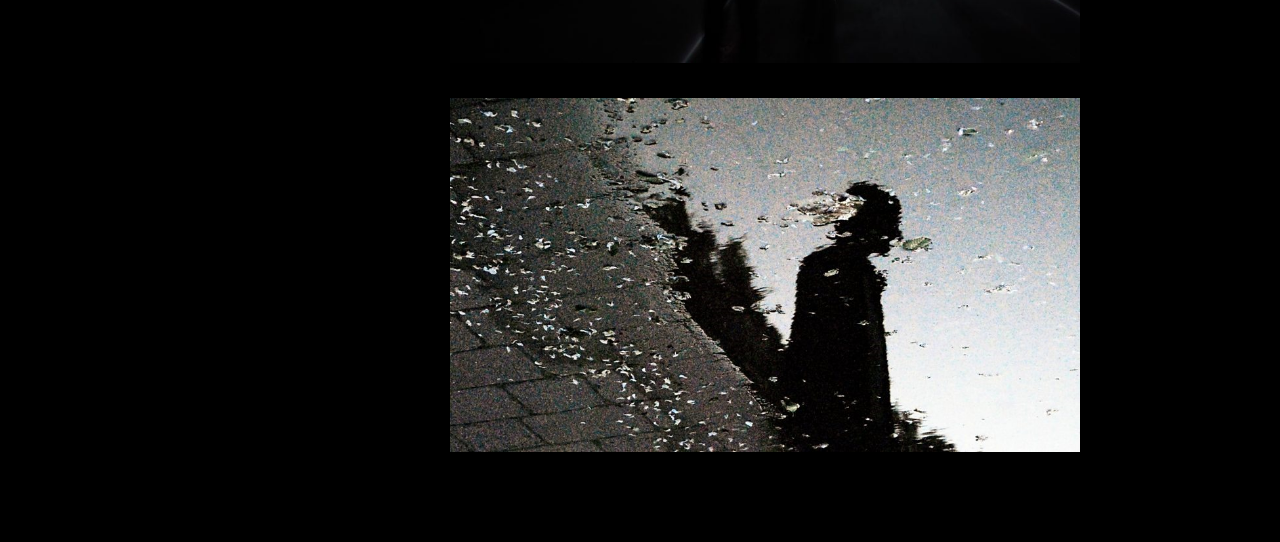
==== commit 8168493e: "removed sidebar link" ====
--- a/waitingroom/index.html
+++ b/waitingroom/index.html
@@ -39,7 +39,7 @@
                     </p>
                 </li>
                 <li>
-                    <a href="https://www.criticker.com/?fl&user=jonas01radio" target="_blank">movie rankings</a>
+                    <a href="https://www.criticker.com/rankings/jrusshall" target="_blank">movie rankings</a>
                 </li>
                 <li>
                     <a href="https://open.spotify.com/user/1223334847" target="_blank">spotify playlists</a>
@@ -50,9 +50,9 @@
                 <li>
                     <a href="https://thecirculars.bandcamp.com/" target="_blank">the circulars</a>
                 </li>
-                <li>
+                <!-- <li>
                     <a href="https://cityofdis666.bandcamp.com/album/cady-heron-demo" target="_blank">cady heron</a>
-                </li>
+                </li> -->
                 <li>
                     <a href="https://sculptureclub.bandcamp.com/" target="_blank">sculpture club</a>
                 </li>
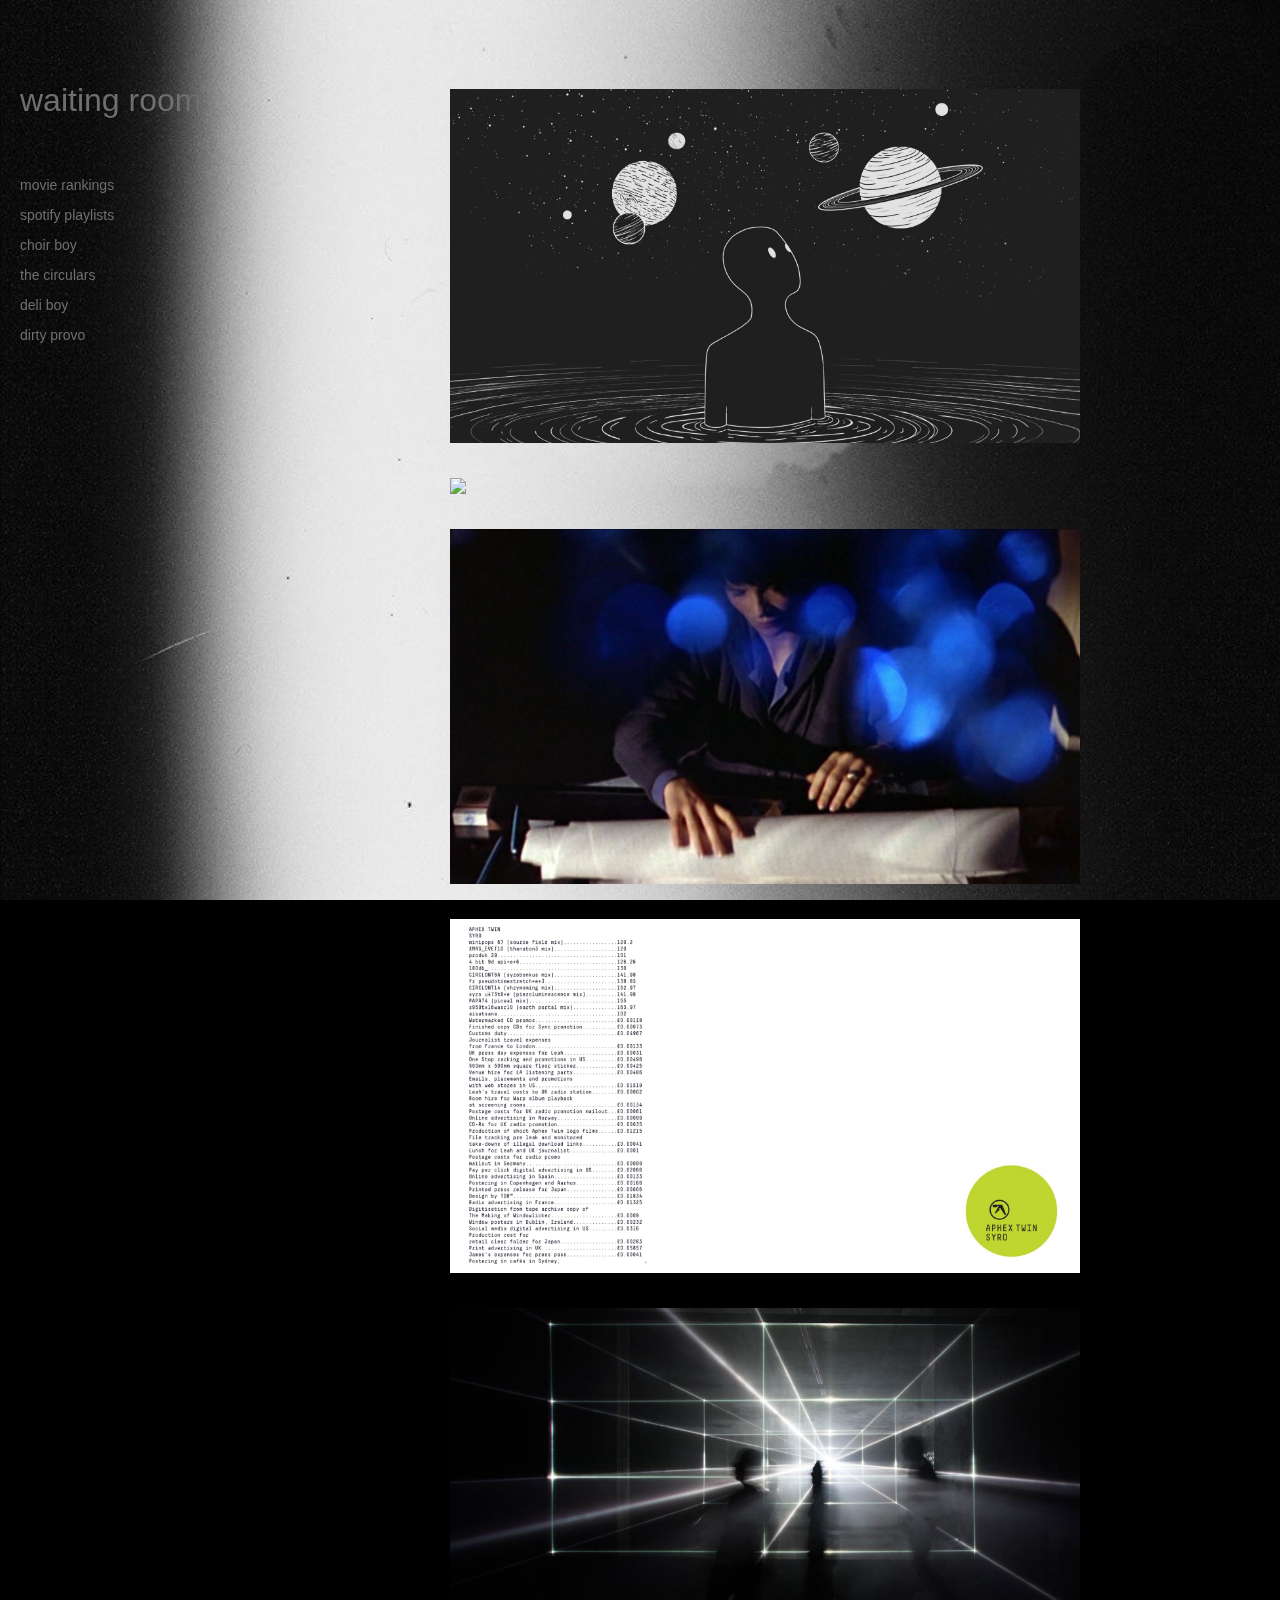
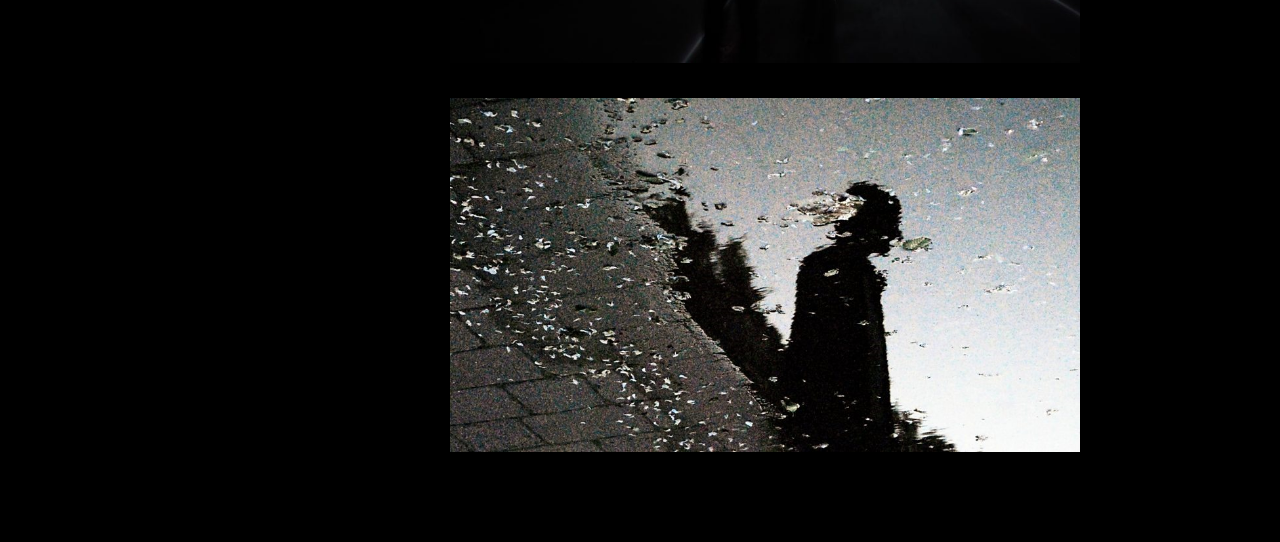
==== commit 1e276789: "updated waiting room" ====
--- a/waitingroom/index.html
+++ b/waitingroom/index.html
@@ -53,9 +53,9 @@
                 <!-- <li>
                     <a href="https://cityofdis666.bandcamp.com/album/cady-heron-demo" target="_blank">cady heron</a>
                 </li> -->
-                <li>
+                <!-- <li>
                     <a href="https://sculptureclub.bandcamp.com/" target="_blank">sculpture club</a>
-                </li>
+                </li> -->
                 <li>
                     <a href="http://www.deliboyrecs.com" target="_blank">deli boy</a>
                 </li>
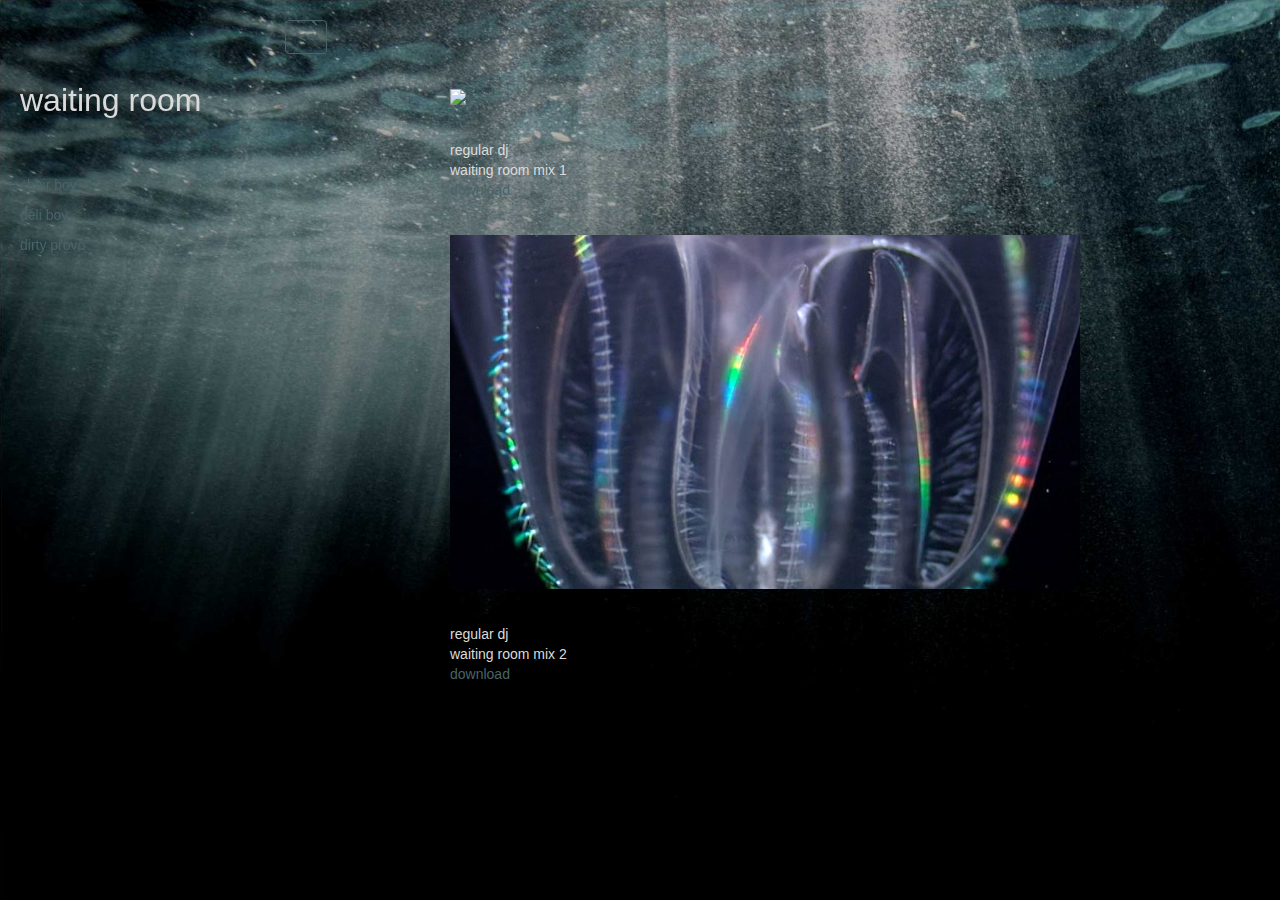
==== commit df68cfa2: "added waiting room" ====
--- a/waitingroom/index.html
+++ b/waitingroom/index.html
@@ -38,18 +38,18 @@
                         waiting room
                     </p>
                 </li>
-                <li>
+                <!-- <li>
                     <a href="https://www.criticker.com/rankings/jrusshall" target="_blank">movie rankings</a>
-                </li>
-                <li>
+                </li> -->
+                <!-- <li>
                     <a href="https://open.spotify.com/user/1223334847" target="_blank">spotify playlists</a>
-                </li>
+                </li> -->
                 <li>
                     <a href="https://choirboy-tl.bandcamp.com/" target="_blank">choir boy</a>
                 </li>
-                <li>
+                <!-- <li>
                     <a href="https://thecirculars.bandcamp.com/" target="_blank">the circulars</a>
-                </li>
+                </li> -->
                 <!-- <li>
                     <a href="https://cityofdis666.bandcamp.com/album/cady-heron-demo" target="_blank">cady heron</a>
                 </li> -->
@@ -62,6 +62,9 @@
                 <li>
                     <a href="https://dirtyprovo.bandcamp.com" target="_blank">dirty provo</a>
                 </li>
+                <!-- <li>
+                    <a href="http://www.deliboyrecs.com/waitingroom/mixes">dj jacob</a>
+                </li> -->
             </ul>
         </div>
         <!-- /#sidebar-wrapper -->
@@ -71,27 +74,53 @@
             <div class="container-fluid">
                 <div class="row">
                     <div class="col-lg-12">
-                        <a href="#menu-toggle" class="btn btn-default" id="menu-toggle"><<</a>
+                        <a href="#menu-toggle" class="btn btn-default" id="menu-toggle">
+                            <<</a>
                     </div>
 
+                    <!-- <div class="col-lg-8 col-lg-offset-2 himg img-spacer">
+                      <a href="http://i.imgur.com/MYYtwkP.jpg" target="_blank"><img src="img/browser.png" class="img-responsive"></a>
+            				</div> -->
                     <div class="col-lg-8 col-lg-offset-2 himg img-spacer">
-                      <a href="http://i.imgur.com/MYYtwkP.jpg" target="_blank"><img src="img/browser.png" class="img-responsive"></a>
-            				</div>
+                        <a href="https://mega.nz/#!k7gRmIzT!BBzvgQnl465w39CsLhJdYFkGOoujmFKDitcDAIOINyk" target="_blank"><img src="img/browser-1.png" class="img-responsive"></a>
+                    </div>
+                    <div class="col-lg-8 col-lg-offset-2 himg img-spacer" style="color: #DBDBDB;">
+                        regular dj </br> waiting room mix 1 </br>
+                        <a href="https://mega.nz/#!k7gRmIzT!BBzvgQnl465w39CsLhJdYFkGOoujmFKDitcDAIOINyk" style="color: #496467;" target="_blank">download</a>
+                    </div>
                     <div class="col-lg-8 col-lg-offset-2 himg img-spacer">
-            					<a href="http://i.imgur.com/d11Zmqt.jpg" target="_blank"><img src="img/browser-1.png" class="img-responsive"></a>
-            				</div>
-                    <div class="col-lg-8 col-lg-offset-2 himg img-spacer">
-                      <a href="https://www.youtube.com/watch?v=Hxu6my_t4pM" target="_blank"><img src="img/browser-2.png" class="img-responsive"></a>
-            				</div>
-                    <div class="col-lg-8 col-lg-offset-2 himg img-spacer">
+                        <a href="https://mega.nz/#!JiAj2TKY!OBcYQRe9KDZ6Nfnq_gSqj6n-gkJMywHRw9sxODcHCr4" target="_blank"><img src="img/browser-2.png" class="img-responsive"></a>
+                    </div>
+                    <div class="col-lg-8 col-lg-offset-2 himg img-spacer" style="color: #DBDBDB;">
+                        regular dj </br> waiting room mix 2 </br>
+                        <a href="https://mega.nz/#!JiAj2TKY!OBcYQRe9KDZ6Nfnq_gSqj6n-gkJMywHRw9sxODcHCr4" style="color: #496467;" target="_blank">download</a>
+                    </div>
+                    <!-- <div class="col-lg-8 col-lg-offset-2 himg img-spacer">
+                        <ol>
+                            <li>jayda g - listen closely</li>
+                            <li>subjoi - love shy</li>
+                            <li>demuja - i want you</li>
+                            <li>dj seinfeld - time spent away from u</li>
+                            <li>levon vincent - untitled b1</li>
+                            <li>the cyclist - petroleum rainbow</li>
+                            <li>moderat - running (shed remix)</li>
+                            <li>paula temple - deathvox</li>
+                            <li>voices from the lake - drop 3/velo di maya</li>
+                            <li>jayda g - listen closely</li>
+                            <li>subjoi - love shy</li>
+                            <li>t.raumschmiere - bitterseuss</li>
+                        </ol>
+                    </div> -->
+                    <!-- <div class="col-lg-8 col-lg-offset-2 himg img-spacer">
                       <a href="https://www.youtube.com/watch?v=3_MRe3JwFc8" target="_blank"><img src="img/browser-3.png" class="img-responsive"></a>
-            				</div>
-                    <div class="col-lg-8 col-lg-offset-2 himg img-spacer">
+            				</div> -->
+                    <!-- <div class="col-lg-8 col-lg-offset-2 himg img-spacer">
                       <a href="http://www.dayfornight.io/" target="_blank"><img src="img/browser-4.png" class="img-responsive"></a>
             				</div>
                     <div class="col-lg-8 col-lg-offset-2 himg img-spacer img-spacer-2">
                       <a href="https://www.youtube.com/watch?v=0mkLNYaCJns" target="_blank"><img src="img/browser-5.png" class="img-responsive"></a>
-            				</div>
+            				</div> -->
+                    <div class="img-spacer-2"></div>
                 </div>
             </div>
         </div>
@@ -108,10 +137,10 @@
 
     <!-- Menu Toggle Script -->
     <script>
-    $("#menu-toggle").click(function(e) {
-        e.preventDefault();
-        $("#wrapper").toggleClass("toggled");
-    });
+        $("#menu-toggle").click(function(e) {
+            e.preventDefault();
+            $("#wrapper").toggleClass("toggled");
+        });
     </script>
 
 </body>
--- a/waitingroom/css/style.css
+++ b/waitingroom/css/style.css
@@ -9,8 +9,8 @@
 /* Toggle Styles */
 #menu-toggle {
     background: none;
-    color: #DBDBDB;
-    border-color: #DBDBDB;
+    color: #496467;
+    border-color: #496467;
 }
 #wrapper {
     padding-left: 0;
@@ -74,12 +74,12 @@
 .sidebar-nav li a {
     display: block;
     text-decoration: none;
-    color: #6F6F6F;
+    color: #496467;
 }
 
 .sidebar-nav li a:hover {
     text-decoration: none;
-    color: #fff;
+    color: #DBDBDB;
     background: rgba(160,160,160,0.1);
 }
 
@@ -96,7 +96,7 @@
 }
 
 .sidebar-nav > .sidebar-brand p {
-    color: #6F6F6F;
+    color: #DBDBDB;
 }
 
 .sidebar-nav > .sidebar-brand a:hover {
